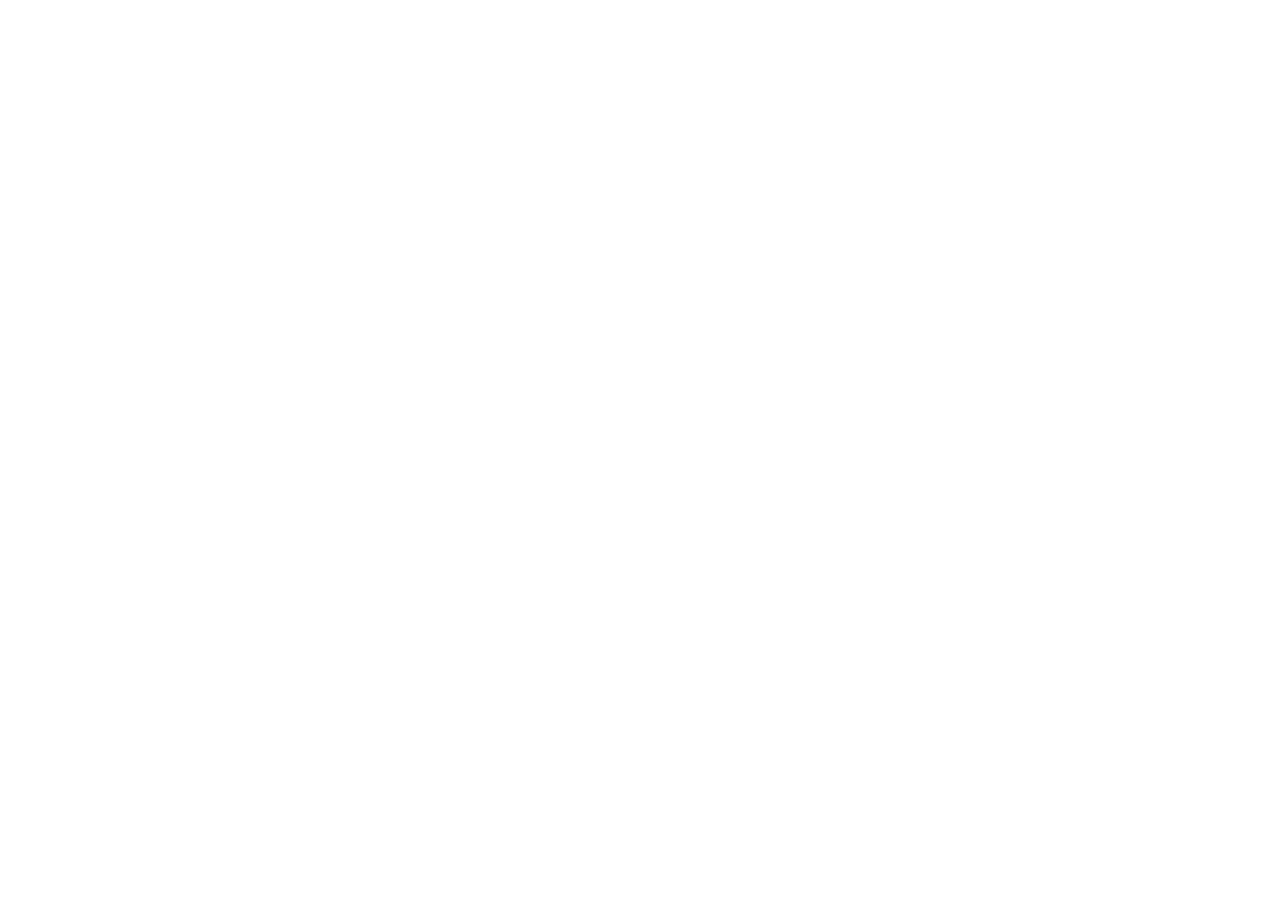
==== Braniste/index.html @ af9590bc "Add files via upload" ====
<!doctype html>
<html lang="ru">
  <head>
    <!-- Required meta tags -->
    <meta charset="utf-8">
    <meta name="viewport" content="width=device-width, initial-scale=1, shrink-to-fit=no">

    <!-- Bootstrap CSS -->
    <link rel="stylesheet" href="https://stackpath.bootstrapcdn.com/bootstrap/4.3.1/css/bootstrap.min.css" integrity="sha384-ggOyR0iXCbMQv3Xipma34MD+dH/1fQ784/j6cY/iJTQUOhcWr7x9JvoRxT2MZw1T" crossorigin="anonymous">
    <link rel="stylesheet" type="text/css" href="style.css">
    <title>Hello, world!</title>
  </head>
  <body>
    

    <!-- Optional JavaScript -->
    <!-- jQuery first, then Popper.js, then Bootstrap JS -->
    <script src="https://code.jquery.com/jquery-3.3.1.slim.min.js" integrity="sha384-q8i/X+965DzO0rT7abK41JStQIAqVgRVzpbzo5smXKp4YfRvH+8abtTE1Pi6jizo" crossorigin="anonymous"></script>
    <script src="https://cdnjs.cloudflare.com/ajax/libs/popper.js/1.14.7/umd/popper.min.js" integrity="sha384-UO2eT0CpHqdSJQ6hJty5KVphtPhzWj9WO1clHTMGa3JDZwrnQq4sF86dIHNDz0W1" crossorigin="anonymous"></script>
    <script src="https://stackpath.bootstrapcdn.com/bootstrap/4.3.1/js/bootstrap.min.js" integrity="sha384-JjSmVgyd0p3pXB1rRibZUAYoIIy6OrQ6VrjIEaFf/nJGzIxFDsf4x0xIM+B07jRM" crossorigin="anonymous"></script>
  </body>
</html>
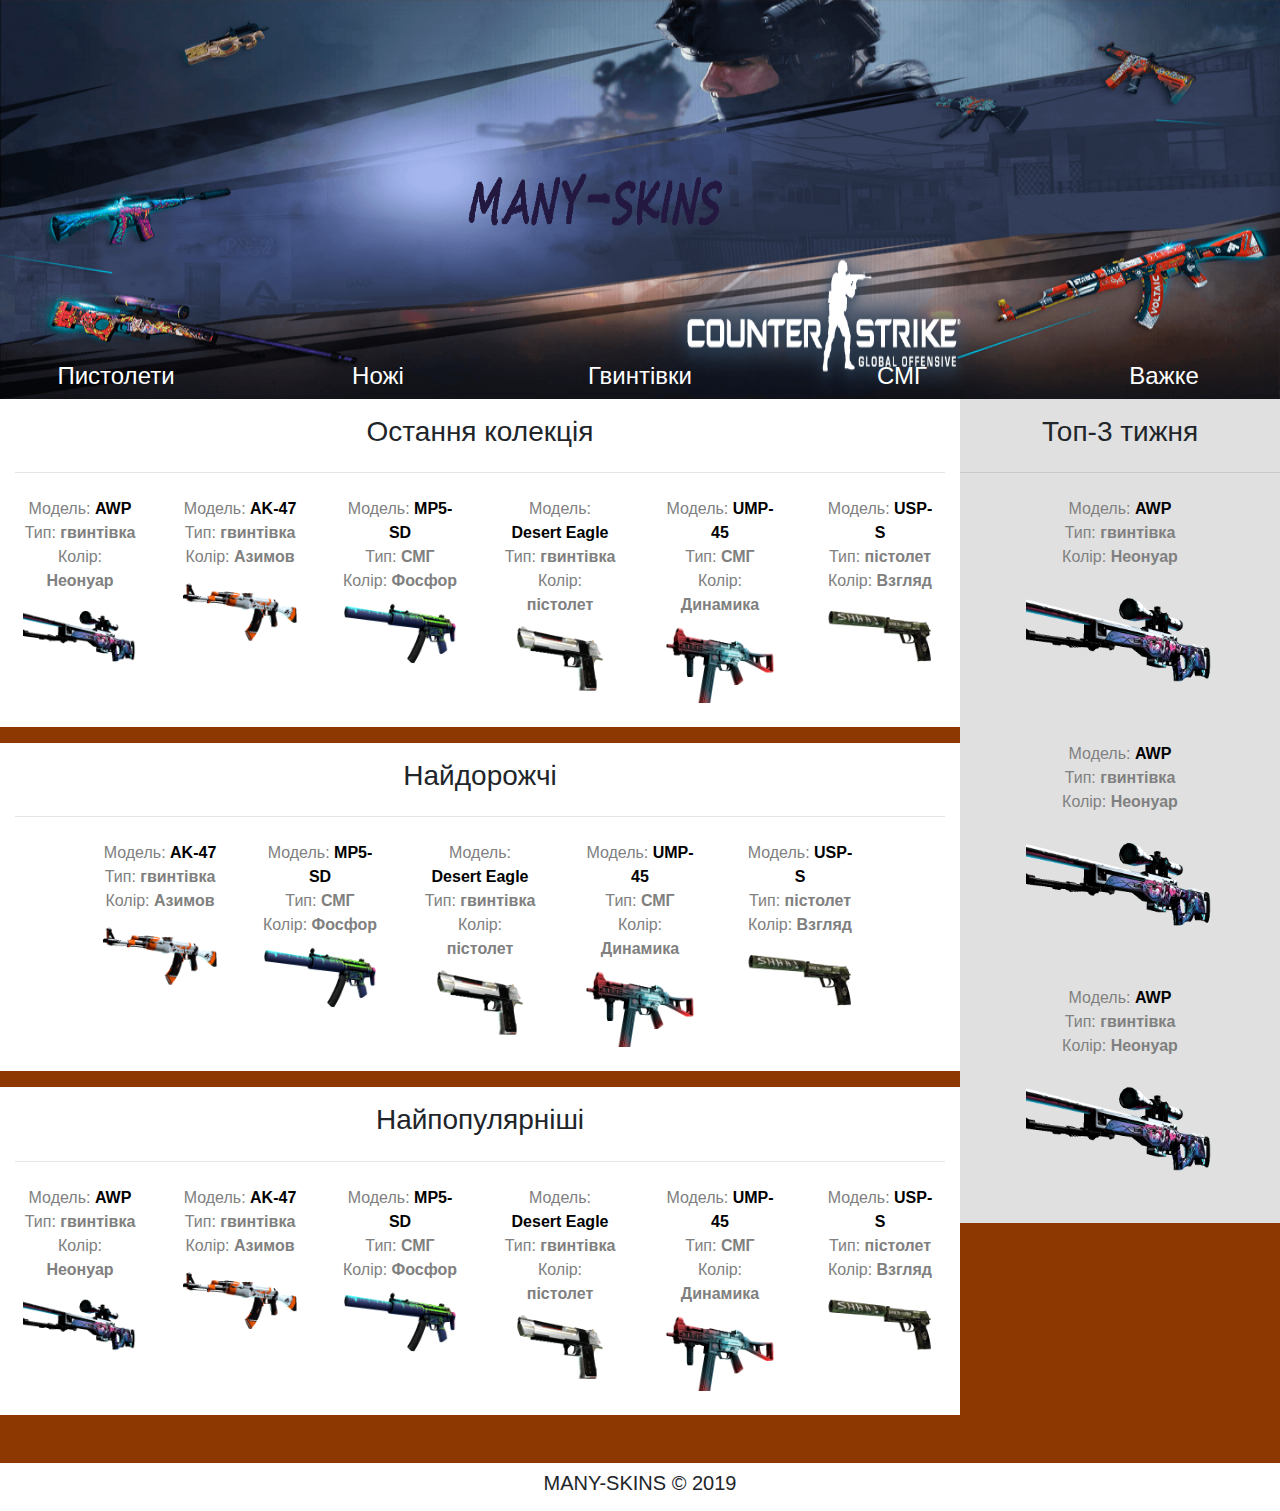
==== commit f84b6ba3: "Add files via upload" ====
--- a/Braniste/index.html
+++ b/Braniste/index.html
@@ -11,7 +11,234 @@
     <title>Hello, world!</title>
   </head>
   <body>
-    
+    <header>
+            
+            <img class="img-fluid w-100 h-bg" src="image/csgo_bg.png">
+            <nav class="my-container">
+                <div class="my-nav row">
+                    <a href="" class="col-md">
+                        <h4>Пистолети</h4>
+                    </a>  
+                    <a href="" class="col-md">
+                        <h4>Ножі</h4>
+                    </a> 
+                    <a href="" class="col-md">
+                        <h4>Гвинтівки</h4>
+                    </a> 
+                    <a href="" class="col-md">
+                        <h4>СМГ</h4>
+                    </a>
+                    <a href="" class="col-md">
+                        <h4>Важке</h4>
+                    </a>  
+                </div>
+            </nav>
+            
+            
+
+    </header>
+    <div class="container-fluid my-container">
+      <div class="row">
+        <main class="col-md-9">
+            <div class="row text-center last-col justify-content-center">
+                <div class="col-12">
+                    <h3 class="p-2 mt-2">Остання колекція</h3>
+                    <hr>
+                </div>
+                <div class="col-md-2">
+                    <div class="wapon mb-3 p-2">
+                        <p><span class="about-card">Модель: </span><a class="about-tip model" href="">AWP</a></p>
+                        <p><span class="about-card">Тип: </span><a class="about-tip" href="">гвинтівка</a></p>
+                        <p><span class="about-card">Колір: </span><a class="about-tip" href="">Неонуар
+                        <img class="img-fluid w-100" src="image/latest-collection/1.png"></a></p>
+                    </div>
+                </div>
+                <div class="col-md-2">
+                    <div class="wapon mb-3 p-2">
+                        <p><span class="about-card">Модель: </span><a class="about-tip model" href="">AK-47</a></p>
+                        <p><span class="about-card">Тип: </span><a class="about-tip" href="">гвинтівка</a></p>
+                        <p><span class="about-card">Колір: </span><a class="about-tip" href="">Азимов
+                        <img class="img-fluid w-100" src="image/latest-collection/2.png"></a></p>
+                    </div>
+                </div> 
+                <div class="col-md-2">
+                    <div class="wapon mb-3 p-2">
+                        <p><span class="about-card">Модель: </span><a class="about-tip model" href="">MP5-SD</a></p>
+                        <p><span class="about-card">Тип: </span><a class="about-tip" href="">СМГ</a></p>
+                        <p><span class="about-card">Колір: </span><a class="about-tip" href="">Фосфор
+                        <img class="img-fluid w-100" src="image/latest-collection/3.png"></a></p>
+                    </div>
+                </div> 
+                <div class="col-md-2">
+                    <div class="wapon mb-3 p-2">
+                        <p><span class="about-card">Модель: </span><a class="about-tip model" href="">Desert Eagle</a></p>
+                        <p><span class="about-card">Тип: </span><a class="about-tip" href="">гвинтівка</a></p>
+                        <p><span class="about-card">Колір: </span><a class="about-tip" href="">пістолет
+                        <img class="img-fluid w-100" src="image/latest-collection/4.png"></a></p>
+                    </div>
+                </div> 
+                <div class="col-md-2">
+                    <div class="wapon mb-3 p-2">
+                        <p><span class="about-card">Модель: </span><a class="about-tip model" href="">UMP-45</a></p>
+                        <p><span class="about-card">Тип: </span><a class="about-tip" href="">СМГ</a></p>
+                        <p><span class="about-card">Колір: </span><a class="about-tip" href="">Динамика
+                        <img class="img-fluid w-100" src="image/latest-collection/5.png"></a></p>
+                    </div>
+                </div> 
+                <div class="col-md-2">
+                    <div class="wapon mb-3 p-2">
+                        <p><span class="about-card">Модель: </span><a class="about-tip model" href="">USP-S</a></p>
+                        <p><span class="about-card">Тип: </span><a class="about-tip" href="">пістолет</a></p>
+                        <p><span class="about-card">Колір: </span><a class="about-tip" href="">Взгляд 
+                        <img class="img-fluid w-100" src="image/latest-collection/6.png"></a></p>
+                    </div>
+                </div>   
+                  
+            </div> 
+            <div class="row text-center max-price mt-3 justify-content-center">
+                <div class="col-12">
+                    <h3 class="p-2 mt-2">Найдорожчі</h3>
+                    <hr>
+                </div>
+                <div class="col-md-2">
+                    <div class="wapon mb-3 p-2">
+                        <p><span class="about-card">Модель: </span><a class="about-tip model" href="">AK-47</a></p>
+                        <p><span class="about-card">Тип: </span><a class="about-tip" href="">гвинтівка</a></p>
+                        <p><span class="about-card">Колір: </span><a class="about-tip" href="">Азимов
+                        <img class="img-fluid w-100" src="image/latest-collection/2.png"></a></p>
+                    </div>
+                </div> 
+                <div class="col-md-2">
+                    <div class="wapon mb-3 p-2">
+                        <p><span class="about-card">Модель: </span><a class="about-tip model" href="">MP5-SD</a></p>
+                        <p><span class="about-card">Тип: </span><a class="about-tip" href="">СМГ</a></p>
+                        <p><span class="about-card">Колір: </span><a class="about-tip" href="">Фосфор
+                        <img class="img-fluid w-100" src="image/latest-collection/3.png"></a></p>
+                    </div>
+                </div> 
+                <div class="col-md-2">
+                    <div class="wapon mb-3 p-2">
+                        <p><span class="about-card">Модель: </span><a class="about-tip model" href="">Desert Eagle</a></p>
+                        <p><span class="about-card">Тип: </span><a class="about-tip" href="">гвинтівка</a></p>
+                        <p><span class="about-card">Колір: </span><a class="about-tip" href="">пістолет
+                        <img class="img-fluid w-100" src="image/latest-collection/4.png"></a></p>
+                    </div>
+                </div> 
+                <div class="col-md-2">
+                    <div class="wapon mb-3 p-2">
+                        <p><span class="about-card">Модель: </span><a class="about-tip model" href="">UMP-45</a></p>
+                        <p><span class="about-card">Тип: </span><a class="about-tip" href="">СМГ</a></p>
+                        <p><span class="about-card">Колір: </span><a class="about-tip" href="">Динамика
+                        <img class="img-fluid w-100" src="image/latest-collection/5.png"></a></p>
+                    </div>
+                </div> 
+                <div class="col-md-2">
+                    <div class="wapon mb-3 p-2">
+                        <p><span class="about-card">Модель: </span><a class="about-tip model" href="">USP-S</a></p>
+                        <p><span class="about-card">Тип: </span><a class="about-tip" href="">пістолет</a></p>
+                        <p><span class="about-card">Колір: </span><a class="about-tip" href="">Взгляд 
+                        <img class="img-fluid w-100" src="image/latest-collection/6.png"></a></p>
+                    </div>
+                </div>   
+                  
+            </div>
+            <div class="row text-center max-popul mt-3 justify-content-center">
+                <div class="col-12">
+                    <h3 class="p-2 mt-2">Найпопулярніші</h3>
+                    <hr>
+                </div>
+                <div class="col-md-2">
+                    <div class="wapon mb-3 p-2">
+                        <p><span class="about-card">Модель: </span><a class="about-tip model" href="">AWP</a></p>
+                        <p><span class="about-card">Тип: </span><a class="about-tip" href="">гвинтівка</a></p>
+                        <p><span class="about-card">Колір: </span><a class="about-tip" href="">Неонуар
+                        <img class="img-fluid w-100" src="image/latest-collection/1.png"></a></p>
+                    </div>
+                </div>
+                <div class="col-md-2">
+                    <div class="wapon mb-3 p-2">
+                        <p><span class="about-card">Модель: </span><a class="about-tip model" href="">AK-47</a></p>
+                        <p><span class="about-card">Тип: </span><a class="about-tip" href="">гвинтівка</a></p>
+                        <p><span class="about-card">Колір: </span><a class="about-tip" href="">Азимов
+                        <img class="img-fluid w-100" src="image/latest-collection/2.png"></a></p>
+                    </div>
+                </div> 
+                <div class="col-md-2">
+                    <div class="wapon mb-3 p-2">
+                        <p><span class="about-card">Модель: </span><a class="about-tip model" href="">MP5-SD</a></p>
+                        <p><span class="about-card">Тип: </span><a class="about-tip" href="">СМГ</a></p>
+                        <p><span class="about-card">Колір: </span><a class="about-tip" href="">Фосфор
+                        <img class="img-fluid w-100" src="image/latest-collection/3.png"></a></p>
+                    </div>
+                </div> 
+                <div class="col-md-2">
+                    <div class="wapon mb-3 p-2">
+                        <p><span class="about-card">Модель: </span><a class="about-tip model" href="">Desert Eagle</a></p>
+                        <p><span class="about-card">Тип: </span><a class="about-tip" href="">гвинтівка</a></p>
+                        <p><span class="about-card">Колір: </span><a class="about-tip" href="">пістолет
+                        <img class="img-fluid w-100" src="image/latest-collection/4.png"></a></p>
+                    </div>
+                </div> 
+                <div class="col-md-2">
+                    <div class="wapon mb-3 p-2">
+                        <p><span class="about-card">Модель: </span><a class="about-tip model" href="">UMP-45</a></p>
+                        <p><span class="about-card">Тип: </span><a class="about-tip" href="">СМГ</a></p>
+                        <p><span class="about-card">Колір: </span><a class="about-tip" href="">Динамика
+                        <img class="img-fluid w-100" src="image/latest-collection/5.png"></a></p>
+                    </div>
+                </div> 
+                <div class="col-md-2">
+                    <div class="wapon mb-3 p-2">
+                        <p><span class="about-card">Модель: </span><a class="about-tip model" href="">USP-S</a></p>
+                        <p><span class="about-card">Тип: </span><a class="about-tip" href="">пістолет</a></p>
+                        <p><span class="about-card">Колір: </span><a class="about-tip" href="">Взгляд 
+                        <img class="img-fluid w-100" src="image/latest-collection/6.png"></a></p>
+                    </div>
+                </div>   
+                  
+            </div>
+          
+        </main>
+        <aside class="col-md-3">
+            <div class="top-nedeli">
+                <div class="row text-center justify-content-center">
+                    <div class="col-12">
+                        <h3 class="mt-2 p-2">Топ-3 тижня</h3>
+                        <hr>
+                    </div>
+                    <div class="col-8">
+                        <div class="wapon mb-3 p-2">
+                            <p><span class="about-card">Модель: </span><a class="about-tip model" href="">AWP</a></p>
+                            <p><span class="about-card">Тип: </span><a class="about-tip" href="">гвинтівка</a></p>
+                            <p><span class="about-card">Колір: </span><a class="about-tip" href="">Неонуар
+                            <img class="img-fluid w-100" src="image/latest-collection/1.png"></a></p>
+                        </div>
+                    </div>
+                    <div class="col-8">
+                        <div class="wapon mb-3 p-2">
+                            <p><span class="about-card">Модель: </span><a class="about-tip model" href="">AWP</a></p>
+                            <p><span class="about-card">Тип: </span><a class="about-tip" href="">гвинтівка</a></p>
+                            <p><span class="about-card">Колір: </span><a class="about-tip" href="">Неонуар
+                            <img class="img-fluid w-100" src="image/latest-collection/1.png"></a></p>
+                        </div>
+                    </div>
+                    <div class="col-8">
+                        <div class="wapon mb-3 p-2">
+                            <p><span class="about-card">Модель: </span><a class="about-tip model" href="">AWP</a></p>
+                            <p><span class="about-card">Тип: </span><a class="about-tip" href="">гвинтівка</a></p>
+                            <p><span class="about-card">Колір: </span><a class="about-tip" href="">Неонуар
+                            <img class="img-fluid w-100" src="image/latest-collection/1.png"></a></p>
+                        </div>
+                    </div>
+                </div> 
+            </div>
+        </aside>
+        <footer class="col-md-12 p-2 text-center mt-5">
+            <h5>MANY-SKINS © 2019</h5>
+        </footer>
+      </div>
+    </div>
+   
 
     <!-- Optional JavaScript -->
     <!-- jQuery first, then Popper.js, then Bootstrap JS -->
--- a/Braniste/style.css
+++ b/Braniste/style.css
@@ -0,0 +1,62 @@
+body{
+
+	background-color: #8c3800;
+}
+.h-bg{
+	height: 400px;
+}
+.last-col, .max-price, .max-popul{
+	background-color: #ffffff;
+}
+.my-nav{
+	text-align: center;
+	margin-top: -38px;
+}
+.my-nav a{
+	text-decoration: none;
+	color: #ffffff;
+}
+.my-nav a:hover{
+	color: #ffffff;
+	background: #33353ac9;
+	color: #f44336;
+}
+
+aside{
+	margin-top: 0px;
+	padding-left: 0px!important;
+	padding-right: 0px!important;
+}
+.top-nedeli{
+	background-color: #e0e0e0;
+}
+.about-card{
+	color: grey;
+}
+.about-tip{
+	font-weight: bold;
+	color: grey;
+
+}
+.model{
+	color: black;
+}
+.wapon:hover {
+	-webkit-box-shadow: 0px 0px 50px -10px rgba(0,0,0,0.75);
+-moz-box-shadow: 0px 0px 50px -10px rgba(0,0,0,0.75);
+box-shadow: 0px 0px 50px -10px rgba(0,0,0,0.75);
+
+}
+
+.wapon p{
+	margin-bottom: 0px;
+
+}
+.about-tip:hover img{
+	transform: rotate(15deg)!important;
+	transition-delay: 0.1s;
+}
+footer{
+	background-color: white;
+	margin-bottom: -8px;
+}